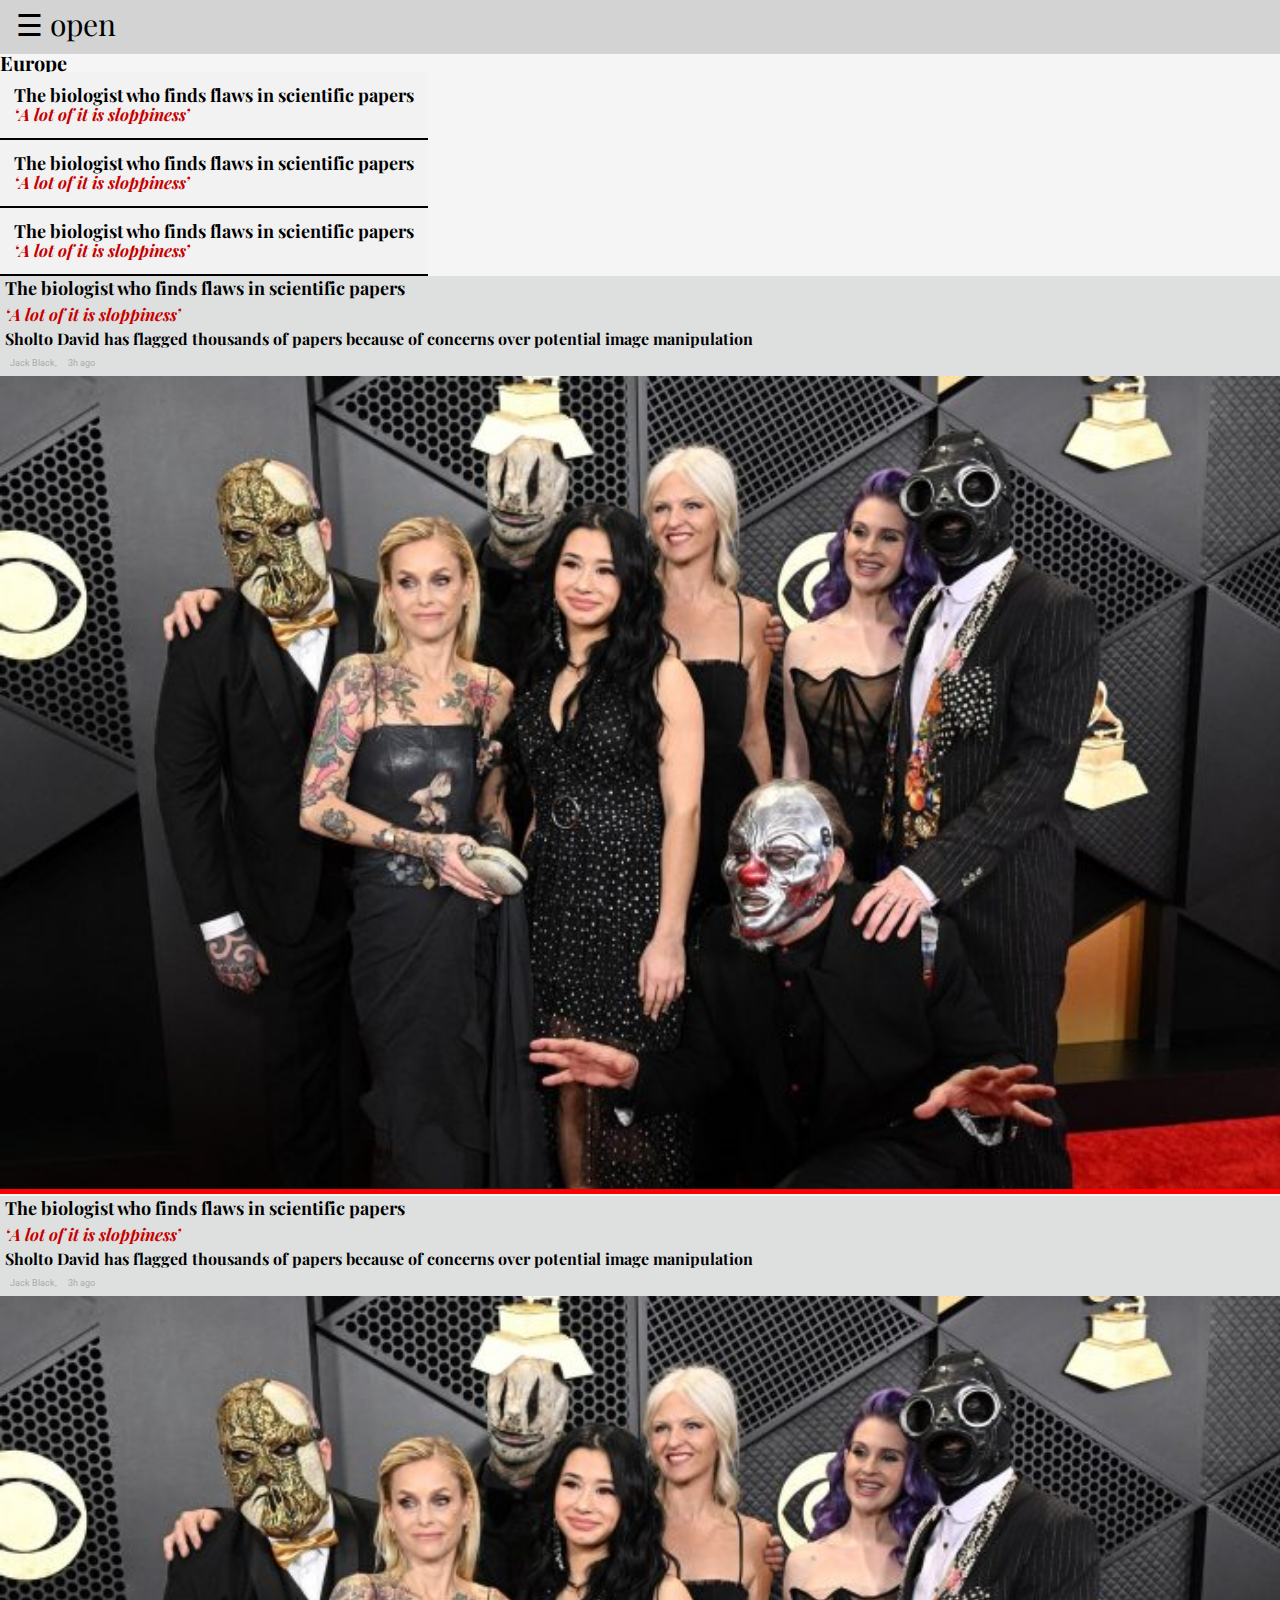
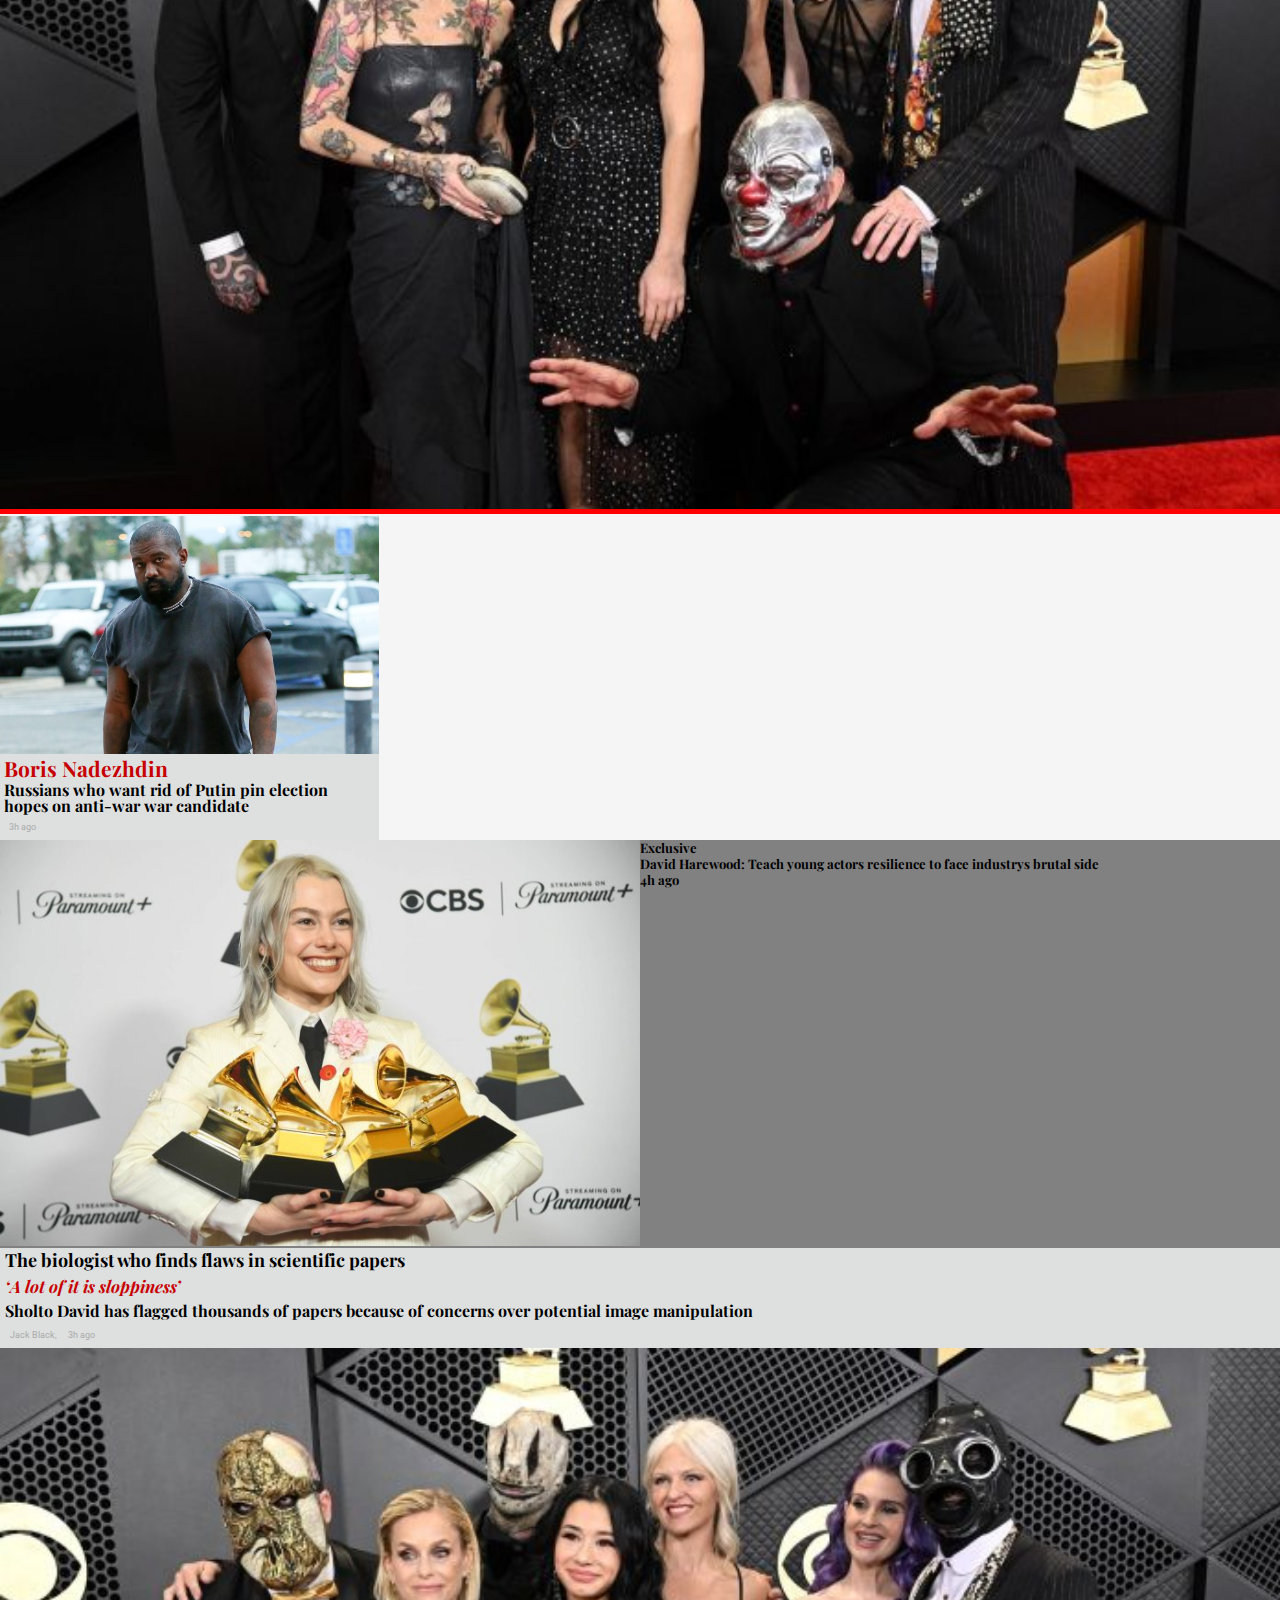
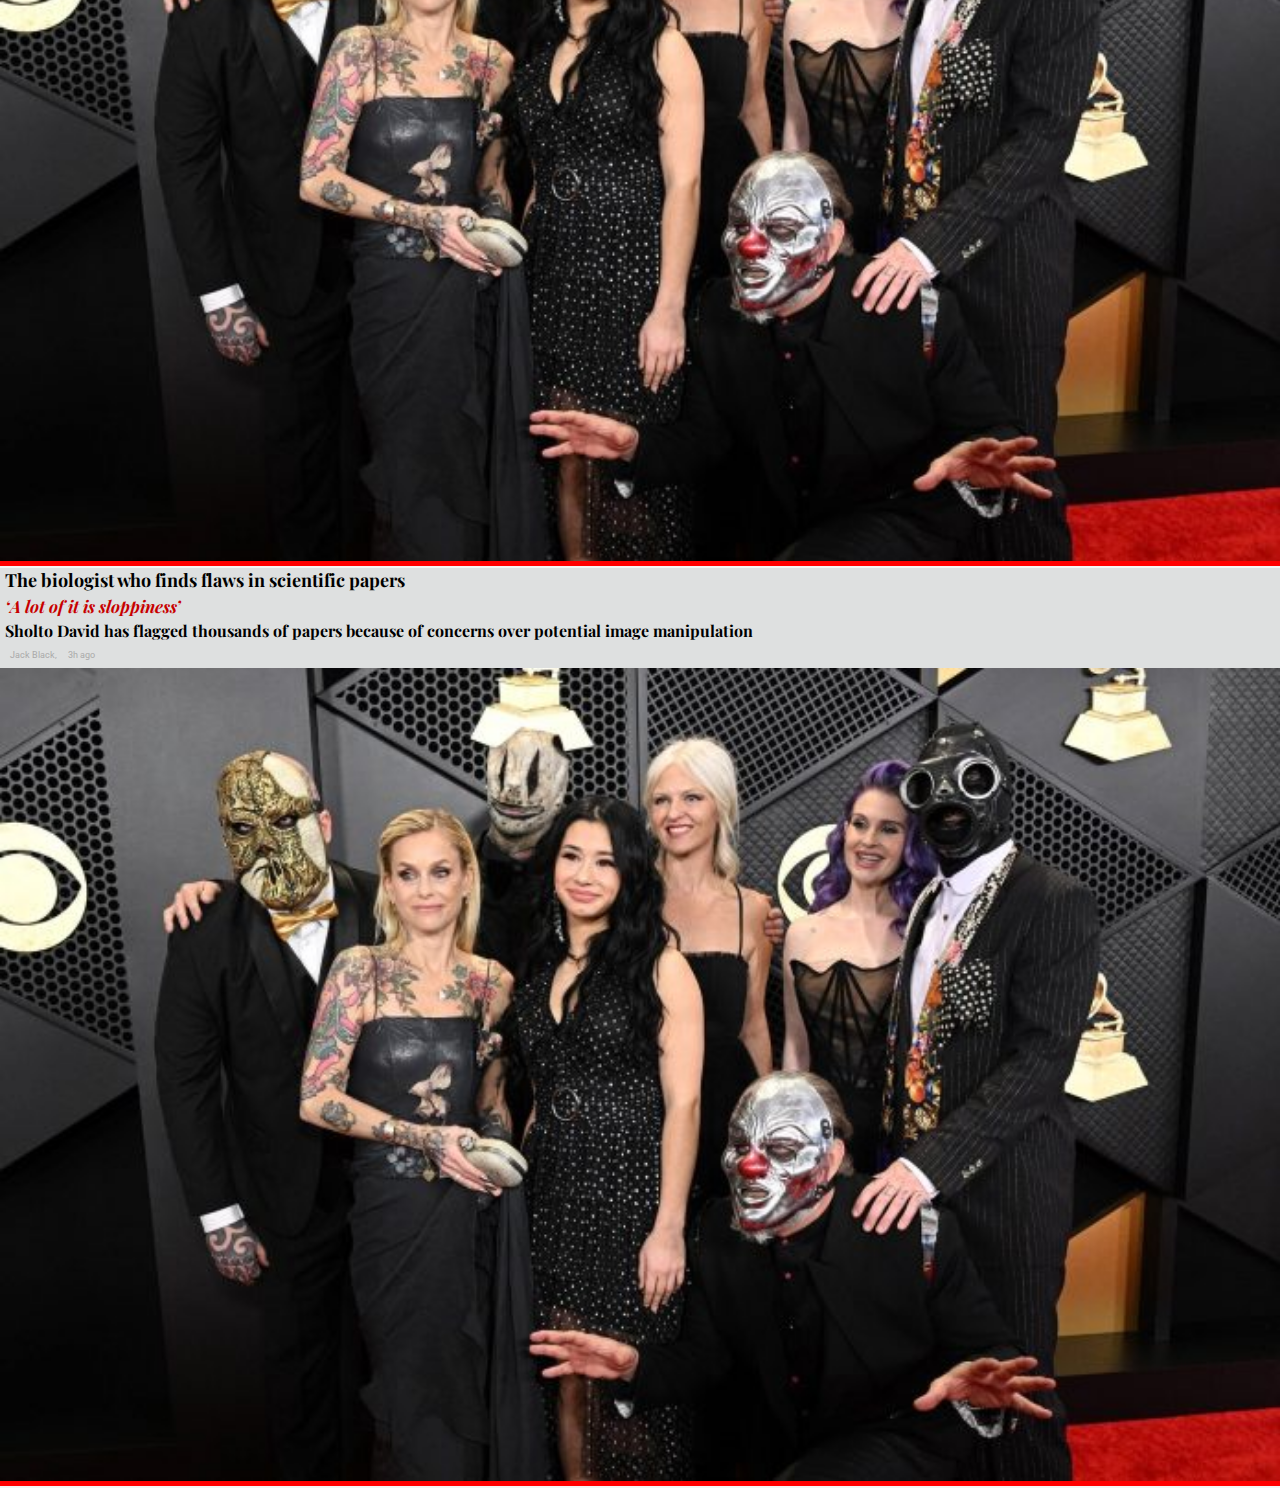
==== integrated project/news_site.html @ 8feac6ba "Add files via upload" ====
<!DOCTYPE html>
<html>

<head>
  <meta name="viewport" content="width=device-width, initial-scale=1">
  <link rel="preconnect" href="https://fonts.googleapis.com">
  <link rel="preconnect" href="https://fonts.gstatic.com" crossorigin>
  <link
    href="https://fonts.googleapis.com/css2?family=Playfair+Display:ital,wght@0,400..900;1,400..900&family=Roboto:ital,wght@0,100;0,300;0,400;0,500;0,700;0,900;1,100;1,300;1,400;1,500;1,700;1,900&display=swap"
    rel="stylesheet">
  <link rel="stylesheet" href="grid.css">
  <link rel="stylesheet" href="reset.css">
  <link rel="stylesheet" href="style.css">

</head>

<body>

  <div id="mySidenav" class="sidenav">
    <a href="javascript:void(0)" class="closebtn" onclick="closeNav()">&times;</a>
    <a href="#">About</a>
    <a href="#">Services</a>
    <a href="#">Clients</a>
    <a href="#">Contact</a>
  </div>

  <div id="main">
    <span style="font-size:30px;cursor:pointer" onclick="openNav()">&#9776; open</span>
  </div>

  <script>
    function openNav() {
      document.getElementById("mySidenav").style.width = "250px";
      document.getElementById("main").style.marginLeft = "250px";
      document.body.style.backgroundColor = "rgba(0,0,0,0.4)";
    }

    function closeNav() {
      document.getElementById("mySidenav").style.width = "0";
      document.getElementById("main").style.marginLeft = "0";
      document.body.style.backgroundColor = "white";
    }
  </script>


  <section class="europe">
    <div class="container-15 ">
      <div class="width-15">
        <h2>Europe</h2>
      </div>
      <!-- mini story -->
      <div class="width-3 mini_txt_box ">
        <div class="mini_headers byline_divider">
          <p class="header_txt">The biologist who finds flaws in scientific papers </p>
          <p class="byline">‘A lot of it is sloppiness’</p>
        </div>
        <div class="mini_headers byline_divider">
          <p class="header_txt">The biologist who finds flaws in scientific papers </p>
          <p class="byline">‘A lot of it is sloppiness’</p>
        </div>
        <div class="mini_headers byline_divider">
          <p class="header_txt">The biologist who finds flaws in scientific papers </p>
          <p class="byline">‘A lot of it is sloppiness’</p>

        </div>
      </div>

      <!-- vertical story -->
      <div class="width-3 ">
        <div class="story_bg">
          <div class="vs_headers txt_box">

            <p class="header_txt">The biologist who finds flaws in scientific papers </p>
            <p class="byline">‘A lot of it is sloppiness’</p>
            <strong>Sholto David has flagged thousands of papers because of concerns over potential image manipulation
            </strong>
          </div>
          <div class="author_timestamp">
            <p class="editor_tag">Jack Black,</p>
            <p class="editor_tag">3h ago</p>
          </div>
        </div>
        <img class="img_vs" src="./photos/Music/Music.Slipknot_grammys.jpg" alt="Slipknot_grammys">
      </div>

      <!-- vertical story -->
      <div class="width-3 ">
        <div class="story_bg">
          <div class="vs_headers txt_box">

            <p class="header_txt">The biologist who finds flaws in scientific papers </p>
            <p class="byline">‘A lot of it is sloppiness’</p>
            <strong>Sholto David has flagged thousands of papers because of concerns over potential image manipulation
            </strong>
          </div>
          <div class="author_timestamp">
            <p class="editor_tag">Jack Black,</p>

            <p class="editor_tag">3h ago</p>
          </div>
        </div>
        <img class="img_vs" src="./photos/Music/Music.Slipknot_grammys.jpg" alt="Slipknot_grammys">
      </div>

      <!-- wide story -->
      <div class="width-5 wide_story">
        <img class=" img_ws" src="./photos/Music/Music.Kanye_west_album.jpg" alt="">
        <div class="txt_box_ws">
          <p class="header_txtred">Boris Nadezhdin</p>
          <strong>Russians who want rid of Putin pin election hopes on anti-war war candidate</strong>
          <p class="editor_tag">3h ago</p>
        </div>
      </div>


      <!-- long story -->
      <!-- <div class="width-6 longstory">
       <div class="ls_bg  ">
               <img class="ls_img" src="./photos/Music/Music.Phoebe_Bridgers.jpg" alt="">

        <div class="ls_txt">
       <p class="header">Exclusive</p>
       <p class="ls_byline">David Harewood: Teach young actors resilience to face industrys brutal side</p>
      <p class="timestamp">4h ago</p>
    </div>
      </div>
      </div>
        -->

      <div class="width-6">
        <div class="card">
          <div class="leftSection"> 
            <img class="ls_img" src="./photos/Music/Music.Phoebe_Bridgers.jpg" alt="">
       
          </div>
          <div class="rightSection">
            <p class="header">Exclusive</p>
            <p class="ls_byline">David Harewood: Teach young actors resilience to face industrys brutal side</p>
            <p class="timestamp">4h ago</p>
          </div>
        </div>
      </div>




      <!-- vertical story -->
      <div class="width-3 ">
        <div class="story_bg">
          <div class="vs_headers txt_box">

            <p class="header_txt">The biologist who finds flaws in scientific papers </p>
            <p class="byline">‘A lot of it is sloppiness’</p>
            <strong>Sholto David has flagged thousands of papers because of concerns over potential image manipulation
            </strong>
          </div>
          <div class="author_timestamp">
            <p class="editor_tag">Jack Black,</p>

            <p class="editor_tag">3h ago</p>
          </div>
        </div>
        <img class="img_vs" src="./photos/Music/Music.Slipknot_grammys.jpg" alt="Slipknot_grammys">
      </div>

      <!-- vertical story -->
      <div class="width-3 ">
        <div class="story_bg">
          <div class="vs_headers txt_box">

            <p class="header_txt">The biologist who finds flaws in scientific papers </p>
            <p class="byline">‘A lot of it is sloppiness’</p>
            <strong>Sholto David has flagged thousands of papers because of concerns over potential image manipulation
            </strong>
          </div>
          <div class="author_timestamp">
            <p class="editor_tag">Jack Black,</p>

            <p class="editor_tag">3h ago</p>
          </div>
        </div>
        <img class="img_vs" src="./photos/Music/Music.Slipknot_grammys.jpg" alt="Slipknot_grammys">
      </div>


    </div> <!-- container div -->
  </section>


</body>

</html>
---- integrated project/grid.css ----
.container {
    padding-top: 40px;
    padding-bottom: 40px;
    width: 1280px;
    margin: auto;
    display: grid;
    grid-template-columns: repeat(12, 1fr);
    grid-column-gap: 2em;
    grid-row-gap: 1em;
    grid-row: auto;
}


.container-no-padding{
    
    width: 1280px;
    margin: auto;
    display: grid;
    grid-template-columns: repeat(12, 1fr);
    grid-column-gap: 2em;
    grid-row-gap: 1em;
    grid-row: auto;
}


.container-no-padding {
    width: 1200px;
    margin: auto;
    display: grid;
    grid-template-columns: repeat(12, 1fr);
    grid-column-gap: 2em;
    grid-row-gap: 1em;
    grid-row: auto;
}

.nestedHalf {
    display: grid;
    grid-template-columns: repeat(2, 1fr);
    grid-column-gap: 1.5em;
    grid-row-gap: 1em;
}

.nestedQuarter {
    display: grid;
    grid-template-columns: repeat(4, 1fr);
    grid-column-gap: 1.5em;
    grid-row-gap: 1em;
}

.width-1 {
    grid-column: span 1;
}

.width-2 {
    grid-column: span 2;
}

.width-3 {
    grid-column: span 3;
}

.width-4 {
    grid-column: span 4;
}

.width-5 {
    grid-column: span 5;
}

.width-6 {
    grid-column: span 6;
}

.width-7 {
    grid-column: span 7;
}

.width-8 {
    grid-column: span 8;
}

.width-9 {
    grid-column: span 9;
}

.width-10 {
    grid-column: span 10;
}

.width-11 {
    grid-column: span 11;
}

.width-12 {
    grid-column: span 12;
}
---- integrated project/style.css ----
body {
font-family: "PLayfair Display", "Roboto";
transition: background-color .5s;
color: #000000;
font-style: normal;
font-weight: 400;
line-height: 16px;
  }
  h1 ,h2 , h4 ,h5 ,h6{
color:#000000;
}
h1{

font-size: 36px;
font-style: normal;
font-weight: 600;
line-height: 43px; 
}

h2{
  color: #000;

  font-family: "Playfair Display";
  font-size: 20px;
  font-style: normal;
  font-weight: 700;
  line-height: 18px;

}

h3{
  color: #C70000;
  font-size: 17px;
  font-style: italic;
  font-weight: 700;
  line-height: 20px;
}

h4{
  color: #C70000;
  font-size: 21px;
  font-style: normal;
  font-weight: 700;
  line-height: normal;
}

h5{
font-size: 16px;
font-style: normal;
font-weight: 400;
line-height: normal;
}


p{
  color: #010101;
  font-family: "Playfair Display";
  font-size: 13px;
  font-style: normal;
  font-weight: 700;
  line-height: 16px;
}

/* test section europe */
.europe{
  background-color: #F5F5F5;
}
.europe .header_txt{
  
  font-family: "Playfair Display";
  font-size: 18px;
  font-style: normal;
  font-weight: 700;
  line-height: 18px;
}

.europe .byline{
  color: #C70000;
  font-size: 17px;
  font-style: italic;
  font-weight: 700;
  line-height: 20px;
}

.europe .editor_tag{
  color: #A9A9A9;
  font-family: Roboto;
  font-size: 9px;
  line-height: 16px;
  font-weight: 400;
padding: 5px; 
}

.europe .header_txtred{
  color: #C70000;
  font-size: 21px;
  font-style: normal;
  font-weight: 700;
  line-height: normal;
}

.story_bg{
  background: #dee0e0;
  width: auto;
  height: auto;
}
/* vertical story style */
.txt_box{
display: flex;
flex-direction: column;
align-items: flex-start;
}


.vs_headers{
gap: 7px;
padding: 3px 5px;
}

.author_timestamp{
display: flex;
width: 105px;
padding: 0px 5px;
justify-content: space-between;
align-items: center;
}

.img_vs{
    width: 100%;  
  object-fit: contain;
    border-bottom: 5px solid red;
}

/* wide story */
.wide_story{
display: flex;
width: 379px;
flex-direction: column;
align-items: flex-start;
}

.txt_box_ws{
display: flex;
padding: 0px 4px;
flex-direction: column;
align-items: flex-start;
align-self: stretch;
background: #dee0e0;
}

.img_ws{
height: 238px;
align-self: stretch;;
}

/* mini story */
.mini_txt_box{
  display: inline-flex;
flex-direction: column;
justify-content: center;
align-items: center;
background: #F2F2F2;
}

.mini_txt{
display: flex;
width: auto;
height: auto;
flex-direction: column;
align-items: flex-start;

}

.mini_headers{
  padding: 14px;
  gap: 10px;
  }

.byline_divider{
  border-bottom: 2px solid #000000;
}

.card{
  display:flex;

}

.leftSection{
  width: 50%;
    background-color: #818181;
   
  }
  

.rightSection{
width: 50%;
  background-color: #818181;
 
}


/* long story */
.long_story{
  display: flex;

  /* justify-content: space-between; */
  block-size: fit-content;
}

.ls_txt{
  display: flex;
width: 322px;
padding: 0px 4px;
flex-direction: column;
align-items: flex-start;
gap: 3px;
flex-shrink: 0;  

}

.ls_txt .header{
color: #866D50;
font-size: 18px;
font-style: normal;
font-weight: 700;
line-height: 18px;
}

.ls_txt .ls_byline{
  font-size: 18px;
font-style: normal;
font-weight: 700;
line-height: 18px;
}

.ls_txt .timestamp{
  color: #A9A9A9;
font-family: 'Roboto';
font-size: 13px;
font-style: normal;
font-weight: 400;
line-height: 23px;
}

.ls_img{
  width: 100%;  
  object-fit: contain;
}

.ls_bg{
border-top: 2px solid #866D50;
background: #dee0e0;
}


/* side nav */
.sidenav {
height: 100%;
width: 0;
position: fixed;
z-index: 1;
top: 0;
left: 0;
background-color: #111;
overflow-x: hidden;
transition: 0.5s;
padding-top: 60px;
}
  
.sidenav a {
padding: 8px 8px 8px 32px;
text-decoration: none;
font-size: 25px;
color: #818181;
display: block;
transition: 0.3s;
}
  
.sidenav a:hover {
color: #f1f1f1;
}
  
.sidenav .closebtn {
position: absolute;
top: 0;
right: 25px;
font-size: 36px;
margin-left: 50px;
}
  
#main {
transition: margin-left .5s;
padding: 16px;
}
  
@media screen and (max-height: 450px) {
.sidenav {padding-top: 15px;}
.sidenav a {font-size: 18px;}
}

.border {
  border-style: solid;
  border-color: red;
  border-width: 1px;
}
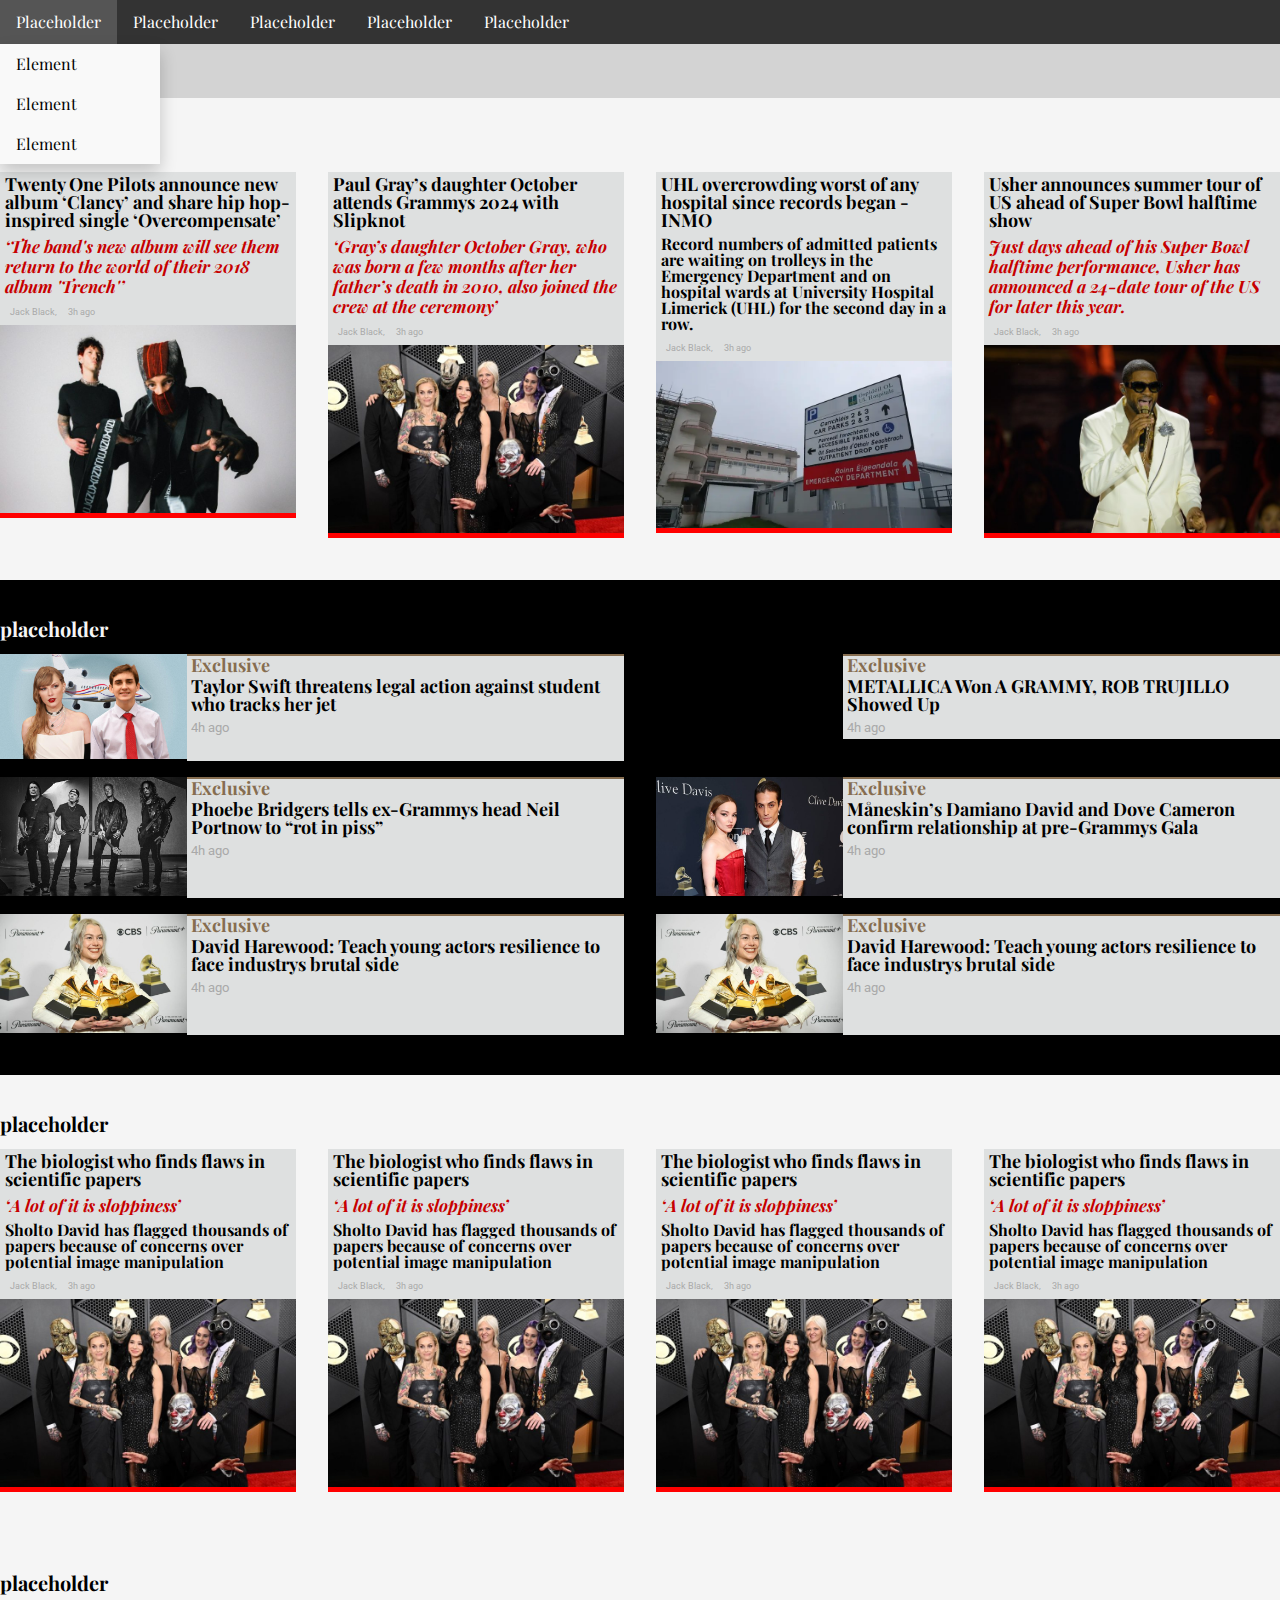
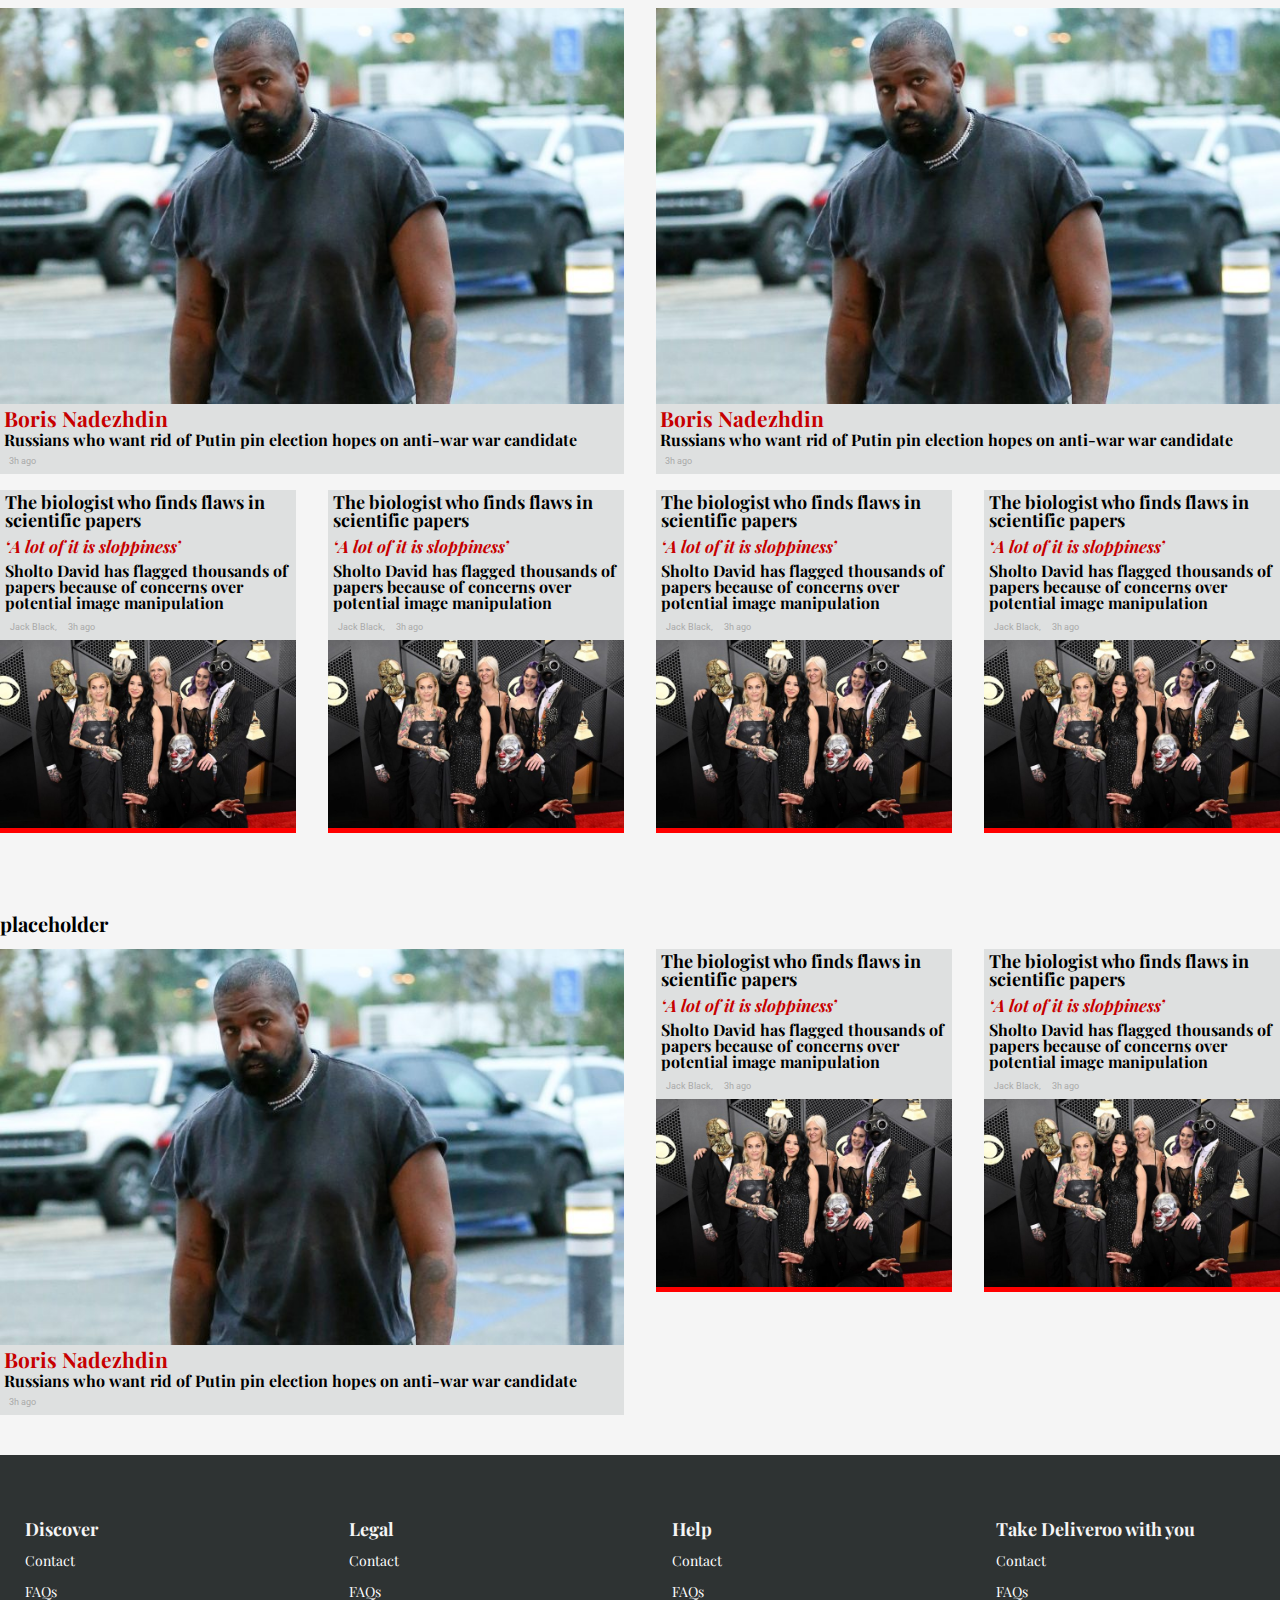
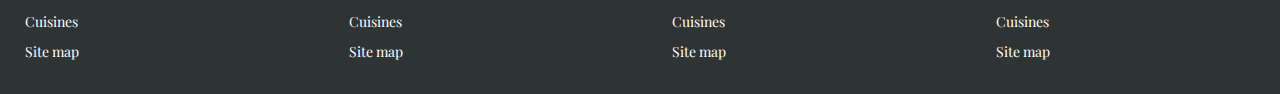
==== commit 5b94bf4e: "Add files via upload" ====
--- a/integrated project/news_site.html
+++ b/integrated project/news_site.html
@@ -6,104 +6,441 @@
   <link rel="preconnect" href="https://fonts.googleapis.com">
   <link rel="preconnect" href="https://fonts.gstatic.com" crossorigin>
   <link
-    href="https://fonts.googleapis.com/css2?family=Playfair+Display:ital,wght@0,400..900;1,400..900&family=Roboto:ital,wght@0,100;0,300;0,400;0,500;0,700;0,900;1,100;1,300;1,400;1,500;1,700;1,900&display=swap"
-    rel="stylesheet">
-  <link rel="stylesheet" href="grid.css">
-  <link rel="stylesheet" href="reset.css">
-  <link rel="stylesheet" href="style.css">
+href="https://fonts.googleapis.com/css2?family=Playfair+Display:ital,wght@0,400..900;1,400..900&family=Roboto:ital,wght@0,100;0,300;0,400;0,500;0,700;0,900;1,100;1,300;1,400;1,500;1,700;1,900&display=swap"
+rel="stylesheet">
+  <link rel="stylesheet" href="./css/grid.css">
+  <link rel="stylesheet" href="./css/reset.css">
+  <link rel="stylesheet" href="./css/style.css">
 
 </head>
 
 <body>
-
+  <header>
+    <nav class="navbar">
+        <ul class="nav-list">
+            <!-- Dropdown Menu 1 -->
+            <li class="nav-item">
+ <a href="#" class="nav-link">Placeholder</a>
+ <div class="dropdown">
+<a href="#">Element</a>
+<a href="#">Element</a>
+<a href="#">Element</a>
+ </div>
+            </li>
+            <!-- Dropdown Menu 2 -->
+            <li class="nav-item">
+ <a href="#" class="nav-link">Placeholder</a>
+ <div class="dropdown">
+<a href="#">Element</a>
+<a href="#">Element</a>
+<a href="#">Element</a>
+ </div>
+            </li>
+            <!-- Dropdown Menu 3 -->
+            <li class="nav-item">
+ <a href="#" class="nav-link">Placeholder</a>
+ <div class="dropdown">
+<a href="#">Element</a>
+<a href="#">Element</a>
+<a href="#">Element</a>
+ </div>
+            </li>
+            <!-- Dropdown Menu 4 -->
+            <li class="nav-item">
+ <a href="#" class="nav-link">Placeholder</a>
+ <div class="dropdown">
+<a href="#">Element</a>
+<a href="#">Element</a>
+<a href="#">Element</a>
+ </div>
+            </li>
+            <!-- Dropdown Menu 5 -->
+            <li class="nav-item">
+ <a href="#" class="nav-link">Placeholder</a>
+ <div class="dropdown">
+<a href="#">Element</a>
+<a href="#">Element</a>
+<a href="#">Element</a>
+ </div>
+            </li>
+        </ul>
+    </nav>
+</header>
   <div id="mySidenav" class="sidenav">
-    <a href="javascript:void(0)" class="closebtn" onclick="closeNav()">&times;</a>
-    <a href="#">About</a>
-    <a href="#">Services</a>
-    <a href="#">Clients</a>
-    <a href="#">Contact</a>
+<a href="javascript:void(0)" class="closebtn" onclick="closeNav()">&times;</a>
+  <!-- vertical story -->
+  <div class="width-3 ">
+    <div class="story_bg">
+      <div class="vs_headers txt_box">
+    
+    <p class="header_txt">The biologist who finds flaws in scientific papers </p>
+    <p class="byline">‘A lot of it is sloppiness’</p>
+    <strong>Sholto David has flagged thousands of papers because of concerns over potential image manipulation
+    </strong>
+      </div>
+      <div class="author_timestamp">
+    <p class="editor_tag">Jack Black,</p>
+    <p class="editor_tag">3h ago</p>
+      </div>
+    </div>
+    <img class="img_vs" src="./photos/Music/Music.Slipknot_grammys.jpg" alt="Slipknot_grammys">
+      </div>
+  <!-- vertical story -->
+  <div class="width-3 ">
+    <div class="story_bg">
+      <div class="vs_headers txt_box">
+    
+    <p class="header_txt"> biologist who finds flaws in scientific papers </p>
+    <p class="byline">‘A lot of it is sloppiness’</p>
+    <strong>Sholto David has flagged thousands of papers because of concerns over potential image manipulation
+    </strong>
+      </div>
+      <div class="author_timestamp">
+    <p class="editor_tag">Jack Black,</p>
+    <p class="editor_tag">3h ago</p>
+      </div>
+    </div>
+    <img class="img_vs" src="./photos/Music/Music.Slipknot_grammys.jpg" alt="Slipknot_grammys">
+      </div>
+  <!-- vertical story -->
+  <div class="width-3 ">
+    <div class="story_bg">
+      <div class="vs_headers txt_box">
+    
+    <p class="header_txt">The biologist who finds flaws in scientific papers </p>
+    <p class="byline">‘A lot of it is sloppiness’</p>
+    <strong>Sholto David has flagged thousands of papers because of concerns over potential image manipulation
+    </strong>
+      </div>
+      <div class="author_timestamp">
+    <p class="editor_tag">Jack Black,</p>
+    <p class="editor_tag">3h ago</p>
+      </div>
+    </div>
+    <img class="img_vs" src="./photos/Music/Music.Slipknot_grammys.jpg" alt="Slipknot_grammys">
+      </div>
+  <!-- vertical story -->
+  <div class="width-3 ">
+    <div class="story_bg">
+      <div class="vs_headers txt_box">
+    
+    <p class="header_txt">The biologist who finds flaws in scientific papers </p>
+    <p class="byline">‘A lot of it is sloppiness’</p>
+    <strong>Sholto David has flagged thousands of papers because of concerns over potential image manipulation
+    </strong>
+      </div>
+      <div class="author_timestamp">
+    <p class="editor_tag">Jack Black,</p>
+    <p class="editor_tag">3h ago</p>
+      </div>
+    </div>
+    <img class="img_vs" src="./photos/Music/Music.Slipknot_grammys.jpg" alt="Slipknot_grammys">
+      </div>
   </div>
 
   <div id="main">
-    <span style="font-size:30px;cursor:pointer" onclick="openNav()">&#9776; open</span>
+<span style="font-size:30px;cursor:pointer" onclick="openNav()">&#9776; open</span>
   </div>
 
   <script>
-    function openNav() {
-      document.getElementById("mySidenav").style.width = "250px";
-      document.getElementById("main").style.marginLeft = "250px";
-      document.body.style.backgroundColor = "rgba(0,0,0,0.4)";
-    }
-
-    function closeNav() {
-      document.getElementById("mySidenav").style.width = "0";
-      document.getElementById("main").style.marginLeft = "0";
-      document.body.style.backgroundColor = "white";
-    }
+function openNav() {
+  document.getElementById("mySidenav").style.width = "250px";
+  document.getElementById("main").style.marginLeft = "250px";
+  document.body.style.backgroundColor = "rgba(0,0,0,0.4)";
+}
+
+function closeNav() {
+  document.getElementById("mySidenav").style.width = "0";
+  document.getElementById("main").style.marginLeft = "0";
+  document.body.style.backgroundColor = "white";
+}
   </script>
 
 
   <section class="europe">
-    <div class="container-15 ">
-      <div class="width-15">
-        <h2>Europe</h2>
-      </div>
-      <!-- mini story -->
-      <div class="width-3 mini_txt_box ">
-        <div class="mini_headers byline_divider">
-          <p class="header_txt">The biologist who finds flaws in scientific papers </p>
-          <p class="byline">‘A lot of it is sloppiness’</p>
+<div class="container ">
+  <div class="width-12">
+<h2>placeholder</h2>
+  </div>
+  <!-- vertical story -->
+  <div class="width-3 ">
+    <div class="story_bg">
+      <div class="vs_headers txt_box">
+    
+    <p class="header_txt">Twenty One Pilots announce new album ‘Clancy’ and share hip hop-inspired single ‘Overcompensate’
+    </p>
+    <p class="byline">‘The band's new album will see them return to the world of their 2018 album 'Trench'’</p>
+    
+      </div>
+      <div class="author_timestamp">
+    <p class="editor_tag">Jack Black,</p>
+    <p class="editor_tag">3h ago</p>
+      </div>
+    </div>
+    <img class="img_vs" src="./photos/Music/Music.twenty-one-pilots-Clancy.jpg" alt="Slipknot_grammys">
+      </div>
+
+  <!-- vertical story -->
+  <div class="width-3 ">
+<div class="story_bg">
+  <div class="vs_headers txt_box">
+
+<p class="header_txt">Paul Gray’s daughter October attends Grammys 2024 with Slipknot
+</p>
+<p class="byline">‘Gray’s daughter October Gray, who was born a few months after her father’s death in 2010, also joined the crew at the ceremony’</p>
+
+  </div>
+  <div class="author_timestamp">
+<p class="editor_tag">Jack Black,</p>
+<p class="editor_tag">3h ago</p>
+  </div>
+</div>
+<img class="img_vs" src="./photos/Music/Music.Slipknot_grammys.jpg" alt="Slipknot_grammys">
+  </div>
+
+  <!-- vertical story -->
+  <div class="width-3 ">
+<div class="story_bg">
+  <div class="vs_headers txt_box">
+
+<p class="header_txt">UHL overcrowding worst of any hospital since records began - INMO
+</p>
+<strong>Record numbers of admitted patients are waiting on trolleys in the Emergency Department and on hospital wards at University Hospital Limerick (UHL) for the second day in a row.
+</strong>
+  </div>
+  <div class="author_timestamp">
+<p class="editor_tag">Jack Black,</p>
+
+<p class="editor_tag">3h ago</p>
+  </div>
+</div>
+<img class="img_vs" src="./photos/Health/Health.Overcrowding.PNG" alt="Slipknot_grammys">
+  </div>
+
+  <!-- vertical story -->
+  <div class="width-3 ">
+    <div class="story_bg">
+      <div class="vs_headers txt_box">
+    
+    <p class="header_txt">Usher announces summer tour of US ahead of Super Bowl halftime show
+    </p>
+    <p class="byline">Just days ahead of his Super Bowl halftime performance, Usher has announced a 24-date tour of the US for later this year.</p>
+    
+      </div>
+      <div class="author_timestamp">
+    <p class="editor_tag">Jack Black,</p>
+    <p class="editor_tag">3h ago</p>
+      </div>
+    </div>
+    <img class="img_vs" src="./photos/Music/Music.Usher.jpg" alt="Slipknot_grammys">
+      </div>
+ </section>
+
+
+<section class="europe-alt">
+    <div class="container">
+      <div class="width-12">
+        <h3>placeholder</h3>
+          </div>
+<!-- long story -->
+  <div class="width-6 divider">
+<div class="card">
+  <div class="leftSection"> 
+<img class="ls_img" src="./photos/Music/Music.taylor_tracking.jpg" alt="">
+   
+  </div>
+  <div class="rightSection ls_txt">
+<p class="header">Exclusive</p>
+<p class="ls_byline">Taylor Swift threatens legal action against student who tracks her jet
+</p>
+<p class="timestamp">4h ago</p>
+  </div>
+</div>
+  </div>
+
+  <!-- long story -->
+  <div class="width-6 divider">
+    <div class="card">
+ <div class="leftSection"> 
+    <img class="ls_img" src="./photos/Music/Music.meta" alt="">
+  
+ </div>
+ <div class="rightSection ls_txt">
+    <p class="header">Exclusive</p>
+    <p class="ls_byline">METALLICA Won A GRAMMY, ROB TRUJILLO Showed Up
+    </p>
+    <p class="timestamp">4h ago</p>
+ </div>
+    </div>
+ </div>
+    
+    <!-- long story -->
+  <div class="width-6 divider">
+    <div class="card">
+ <div class="leftSection"> 
+    <img class="ls_img" src="./photos/Music/Music.Metallica.jpg" alt="">
+  
+ </div>
+ <div class="rightSection ls_txt">
+    <p class="header">Exclusive</p>
+    <p class="ls_byline">Phoebe Bridgers tells ex-Grammys head Neil Portnow to “rot in piss”</p>
+    <p class="timestamp">4h ago</p>
+ </div>
+    </div>
+ </div>
+    
+ <!-- long story -->
+ <div class="width-6 divider">
+   <div class="card">
+<div class="leftSection"> 
+   <img class="ls_img" src="./photos/Music/Music.Maneskin.jpg" alt="">
+ 
+</div>
+<div class="rightSection ls_txt">
+   <p class="header">Exclusive</p>
+   <p class="ls_byline">Måneskin’s Damiano David and Dove Cameron confirm relationship at pre-Grammys Gala</p>
+   <p class="timestamp">4h ago</p>
+</div>
+   </div>
+</div>
+   
+   <!-- long story -->
+  <div class="width-6 divider">
+    <div class="card">
+ <div class="leftSection"> 
+    <img class="ls_img" src="./photos/Music/Music.Phoebe_Bridgers.jpg" alt="">
+  
+ </div>
+ <div class="rightSection ls_txt">
+    <p class="header">Exclusive</p>
+    <p class="ls_byline">David Harewood: Teach young actors resilience to face industrys brutal side</p>
+    <p class="timestamp">4h ago</p>
+ </div>
+    </div>
+ </div>
+    
+ <!-- long story -->
+ <div class="width-6 divider">
+   <div class="card">
+<div class="leftSection"> 
+   <img class="ls_img" src="./photos/Music/Music.Phoebe_Bridgers.jpg" alt="">
+ 
+</div>
+<div class="rightSection ls_txt">
+   <p class="header">Exclusive</p>
+   <p class="ls_byline">David Harewood: Teach young actors resilience to face industrys brutal side</p>
+   <p class="timestamp">4h ago</p>
+</div>
+   </div>
+</div>
+   
+</div>
+</section>
+
+<section class="europe">
+<div class="container">
+  <div class="width-12">
+    <h2>placeholder</h2>
+      </div>
+  <!-- vertical story -->
+  <div class="width-3 ">
+<div class="story_bg">
+  <div class="vs_headers txt_box">
+
+<p class="header_txt">The biologist who finds flaws in scientific papers </p>
+<p class="byline">‘A lot of it is sloppiness’</p>
+<strong>Sholto David has flagged thousands of papers because of concerns over potential image manipulation
+</strong>
+  </div>
+  <div class="author_timestamp">
+<p class="editor_tag">Jack Black,</p>
+
+<p class="editor_tag">3h ago</p>
+  </div>
+</div>
+<img class="img_vs" src="./photos/Music/Music.Slipknot_grammys.jpg" alt="Slipknot_grammys">
+  </div>
+
+  <!-- vertical story -->
+  <div class="width-3 ">
+<div class="story_bg">
+  <div class="vs_headers txt_box">
+
+<p class="header_txt">The biologist who finds flaws in scientific papers </p>
+<p class="byline">‘A lot of it is sloppiness’</p>
+<strong>Sholto David has flagged thousands of papers because of concerns over potential image manipulation
+</strong>
+  </div>
+  <div class="author_timestamp">
+<p class="editor_tag">Jack Black,</p>
+
+<p class="editor_tag">3h ago</p>
+  </div>
+</div>
+<img class="img_vs" src="./photos/Music/Music.Slipknot_grammys.jpg" alt="Slipknot_grammys">
+  </div>
+
+  
+  <!-- vertical story -->
+  <div class="width-3 ">
+    <div class="story_bg">
+      <div class="vs_headers txt_box">
+    
+    <p class="header_txt">The biologist who finds flaws in scientific papers </p>
+    <p class="byline">‘A lot of it is sloppiness’</p>
+    <strong>Sholto David has flagged thousands of papers because of concerns over potential image manipulation
+    </strong>
+      </div>
+      <div class="author_timestamp">
+    <p class="editor_tag">Jack Black,</p>
+    
+    <p class="editor_tag">3h ago</p>
+      </div>
+    </div>
+    <img class="img_vs" src="./photos/Music/Music.Slipknot_grammys.jpg" alt="Slipknot_grammys">
+      </div>
+
+
+  <!-- vertical story -->
+  <div class="width-3 ">
+    <div class="story_bg">
+      <div class="vs_headers txt_box">
+    
+    <p class="header_txt">The biologist who finds flaws in scientific papers </p>
+    <p class="byline">‘A lot of it is sloppiness’</p>
+    <strong>Sholto David has flagged thousands of papers because of concerns over potential image manipulation
+    </strong>
+      </div>
+      <div class="author_timestamp">
+    <p class="editor_tag">Jack Black,</p>
+    
+    <p class="editor_tag">3h ago</p>
+      </div>
+    </div>
+    <img class="img_vs" src="./photos/Music/Music.Slipknot_grammys.jpg" alt="Slipknot_grammys">
+      </div>
+
+</div>
+</section>
+
+
+ <section class="europe">
+  <div class="container">
+    <div class="width-12">
+      <h2>placeholder</h2>
         </div>
-        <div class="mini_headers byline_divider">
-          <p class="header_txt">The biologist who finds flaws in scientific papers </p>
-          <p class="byline">‘A lot of it is sloppiness’</p>
-        </div>
-        <div class="mini_headers byline_divider">
-          <p class="header_txt">The biologist who finds flaws in scientific papers </p>
-          <p class="byline">‘A lot of it is sloppiness’</p>
-
-        </div>
-      </div>
-
-      <!-- vertical story -->
-      <div class="width-3 ">
-        <div class="story_bg">
-          <div class="vs_headers txt_box">
-
-            <p class="header_txt">The biologist who finds flaws in scientific papers </p>
-            <p class="byline">‘A lot of it is sloppiness’</p>
-            <strong>Sholto David has flagged thousands of papers because of concerns over potential image manipulation
-            </strong>
-          </div>
-          <div class="author_timestamp">
-            <p class="editor_tag">Jack Black,</p>
+        <!-- wide story -->
+        <div class="width-6 wide_story">
+          <img class=" img_ws" src="./photos/Music/Music.Kanye_west_album.jpg" alt="">
+          <div class="txt_box_ws">
+            <p class="header_txtred">Boris Nadezhdin</p>
+            <strong>Russians who want rid of Putin pin election hopes on anti-war war candidate</strong>
             <p class="editor_tag">3h ago</p>
           </div>
         </div>
-        <img class="img_vs" src="./photos/Music/Music.Slipknot_grammys.jpg" alt="Slipknot_grammys">
-      </div>
-
-      <!-- vertical story -->
-      <div class="width-3 ">
-        <div class="story_bg">
-          <div class="vs_headers txt_box">
-
-            <p class="header_txt">The biologist who finds flaws in scientific papers </p>
-            <p class="byline">‘A lot of it is sloppiness’</p>
-            <strong>Sholto David has flagged thousands of papers because of concerns over potential image manipulation
-            </strong>
-          </div>
-          <div class="author_timestamp">
-            <p class="editor_tag">Jack Black,</p>
-
-            <p class="editor_tag">3h ago</p>
-          </div>
-        </div>
-        <img class="img_vs" src="./photos/Music/Music.Slipknot_grammys.jpg" alt="Slipknot_grammys">
-      </div>
-
-      <!-- wide story -->
-      <div class="width-5 wide_story">
+
+              <!-- wide story -->
+      <div class="width-6 wide_story">
         <img class=" img_ws" src="./photos/Music/Music.Kanye_west_album.jpg" alt="">
         <div class="txt_box_ws">
           <p class="header_txtred">Boris Nadezhdin</p>
@@ -112,81 +449,193 @@
         </div>
       </div>
 
-
-      <!-- long story -->
-      <!-- <div class="width-6 longstory">
-       <div class="ls_bg  ">
-               <img class="ls_img" src="./photos/Music/Music.Phoebe_Bridgers.jpg" alt="">
-
-        <div class="ls_txt">
-       <p class="header">Exclusive</p>
-       <p class="ls_byline">David Harewood: Teach young actors resilience to face industrys brutal side</p>
-      <p class="timestamp">4h ago</p>
-    </div>
-      </div>
-      </div>
-        -->
-
-      <div class="width-6">
-        <div class="card">
-          <div class="leftSection"> 
-            <img class="ls_img" src="./photos/Music/Music.Phoebe_Bridgers.jpg" alt="">
-       
+      
+
+      <!-- vertical story -->
+<div class="width-3 ">
+  <div class="story_bg">
+    <div class="vs_headers txt_box">
+  
+  <p class="header_txt">The biologist who finds flaws in scientific papers </p>
+  <p class="byline">‘A lot of it is sloppiness’</p>
+  <strong>Sholto David has flagged thousands of papers because of concerns over potential image manipulation
+  </strong>
+    </div>
+    <div class="author_timestamp">
+  <p class="editor_tag">Jack Black,</p>
+  
+  <p class="editor_tag">3h ago</p>
+    </div>
+  </div>
+  <img class="img_vs" src="./photos/Music/Music.Slipknot_grammys.jpg" alt="Slipknot_grammys">
+    </div>
+
+    <!-- vertical story -->
+<div class="width-3 ">
+  <div class="story_bg">
+    <div class="vs_headers txt_box">
+  
+  <p class="header_txt">The biologist who finds flaws in scientific papers </p>
+  <p class="byline">‘A lot of it is sloppiness’</p>
+  <strong>Sholto David has flagged thousands of papers because of concerns over potential image manipulation
+  </strong>
+    </div>
+    <div class="author_timestamp">
+  <p class="editor_tag">Jack Black,</p>
+  
+  <p class="editor_tag">3h ago</p>
+    </div>
+  </div>
+  <img class="img_vs" src="./photos/Music/Music.Slipknot_grammys.jpg" alt="Slipknot_grammys">
+    </div>
+
+    <!-- vertical story -->
+<div class="width-3 ">
+  <div class="story_bg">
+    <div class="vs_headers txt_box">
+  
+  <p class="header_txt">The biologist who finds flaws in scientific papers </p>
+  <p class="byline">‘A lot of it is sloppiness’</p>
+  <strong>Sholto David has flagged thousands of papers because of concerns over potential image manipulation
+  </strong>
+    </div>
+    <div class="author_timestamp">
+  <p class="editor_tag">Jack Black,</p>
+  
+  <p class="editor_tag">3h ago</p>
+    </div>
+  </div>
+  <img class="img_vs" src="./photos/Music/Music.Slipknot_grammys.jpg" alt="Slipknot_grammys">
+    </div>
+
+    <!-- vertical story -->
+<div class="width-3 ">
+  <div class="story_bg">
+    <div class="vs_headers txt_box">
+  
+  <p class="header_txt">The biologist who finds flaws in scientific papers </p>
+  <p class="byline">‘A lot of it is sloppiness’</p>
+  <strong>Sholto David has flagged thousands of papers because of concerns over potential image manipulation
+  </strong>
+    </div>
+    <div class="author_timestamp">
+  <p class="editor_tag">Jack Black,</p>
+  
+  <p class="editor_tag">3h ago</p>
+    </div>
+  </div>
+  <img class="img_vs" src="./photos/Music/Music.Slipknot_grammys.jpg" alt="Slipknot_grammys">
+    </div>
+</div>
+ </section>
+
+ <section class="europe">
+  <div class="container">
+<div class="width-12">
+  <h2>placeholder</h2>
+</div>
+   <!-- wide story -->
+   <div class="width-6 wide_story">
+<img class=" img_ws" src="./photos/Music/Music.Kanye_west_album.jpg" alt="">
+<div class="txt_box_ws">
+  <p class="header_txtred">Boris Nadezhdin</p>
+  <strong>Russians who want rid of Putin pin election hopes on anti-war war candidate</strong>
+  <p class="editor_tag">3h ago</p>
+</div>
+   </div>
+
+  <!-- vertical story -->
+<div class="width-3 ">
+  <div class="story_bg">
+    <div class="vs_headers txt_box">
+  
+  <p class="header_txt">The biologist who finds flaws in scientific papers </p>
+  <p class="byline">‘A lot of it is sloppiness’</p>
+  <strong>Sholto David has flagged thousands of papers because of concerns over potential image manipulation
+  </strong>
+    </div>
+    <div class="author_timestamp">
+  <p class="editor_tag">Jack Black,</p>
+  
+  <p class="editor_tag">3h ago</p>
+    </div>
+  </div>
+  <img class="img_vs" src="./photos/Music/Music.Slipknot_grammys.jpg" alt="Slipknot_grammys">
+    </div>
+
+        <!-- vertical story -->
+<div class="width-3 ">
+  <div class="story_bg">
+    <div class="vs_headers txt_box">
+  
+  <p class="header_txt">The biologist who finds flaws in scientific papers </p>
+  <p class="byline">‘A lot of it is sloppiness’</p>
+  <strong>Sholto David has flagged thousands of papers because of concerns over potential image manipulation
+  </strong>
+    </div>
+    <div class="author_timestamp">
+  <p class="editor_tag">Jack Black,</p>
+  
+  <p class="editor_tag">3h ago</p>
+    </div>
+  </div>
+  <img class="img_vs" src="./photos/Music/Music.Slipknot_grammys.jpg" alt="Slipknot_grammys">
+    </div>
+
+  </div>
+ </section>
+
+</body>
+<!-- start footer -->
+<footer>
+  <div class="container">
+      <!-- footer block  -->
+      <div class="footerBlock">
+          <h3>Discover </h3>
+          <ul>
+            <li><a href="">Contact</a></li>
+            <li><a href="">FAQs</a></li>
+            <li><a href="">Cuisines</a></li>
+            <li><a href="">Site map</a></li>
+           
+        </ul>
+      </div>
+          <!-- footer block  -->
+          <div class="footerBlock">
+              <h3>Legal</h3>
+              <ul>
+                <li><a href="">Contact</a></li>
+                <li><a href="">FAQs</a></li>
+                <li><a href="">Cuisines</a></li>
+                <li><a href="">Site map</a></li>
+               
+            </ul>
           </div>
-          <div class="rightSection">
-            <p class="header">Exclusive</p>
-            <p class="ls_byline">David Harewood: Teach young actors resilience to face industrys brutal side</p>
-            <p class="timestamp">4h ago</p>
-          </div>
+      <!-- footer block  -->
+      <div class="footerBlock">
+          <h3>Help</h3>
+          <ul>
+            <li><a href="">Contact</a></li>
+            <li><a href="">FAQs</a></li>
+            <li><a href="">Cuisines</a></li>
+            <li><a href="">Site map</a></li>
+           
+        </ul>
+      </div>
+      <!-- footer block  -->
+      <div class="footerBlock">
+          <h3>Take Deliveroo with you </h3>
+          <ul>
+            <li><a href="">Contact</a></li>
+            <li><a href="">FAQs</a></li>
+            <li><a href="">Cuisines</a></li>
+            <li><a href="">Site map</a></li>
+        </ul>
         </div>
-      </div>
-
-
-
-
-      <!-- vertical story -->
-      <div class="width-3 ">
-        <div class="story_bg">
-          <div class="vs_headers txt_box">
-
-            <p class="header_txt">The biologist who finds flaws in scientific papers </p>
-            <p class="byline">‘A lot of it is sloppiness’</p>
-            <strong>Sholto David has flagged thousands of papers because of concerns over potential image manipulation
-            </strong>
-          </div>
-          <div class="author_timestamp">
-            <p class="editor_tag">Jack Black,</p>
-
-            <p class="editor_tag">3h ago</p>
-          </div>
-        </div>
-        <img class="img_vs" src="./photos/Music/Music.Slipknot_grammys.jpg" alt="Slipknot_grammys">
-      </div>
-
-      <!-- vertical story -->
-      <div class="width-3 ">
-        <div class="story_bg">
-          <div class="vs_headers txt_box">
-
-            <p class="header_txt">The biologist who finds flaws in scientific papers </p>
-            <p class="byline">‘A lot of it is sloppiness’</p>
-            <strong>Sholto David has flagged thousands of papers because of concerns over potential image manipulation
-            </strong>
-          </div>
-          <div class="author_timestamp">
-            <p class="editor_tag">Jack Black,</p>
-
-            <p class="editor_tag">3h ago</p>
-          </div>
-        </div>
-        <img class="img_vs" src="./photos/Music/Music.Slipknot_grammys.jpg" alt="Slipknot_grammys">
-      </div>
-
-
-    </div> <!-- container div -->
-  </section>
-
-
-</body>
-
-</html>+      
+  </div>
+  
+  </footer>
+  </body>
+  
+  </html>--- a/integrated project/css/grid.css
+++ b/integrated project/css/grid.css
@@ -0,0 +1,96 @@
+.container {
+    padding-top: 40px;
+    padding-bottom: 40px;
+    width: 1280px;
+    margin: auto;
+    display: grid;
+    grid-template-columns: repeat(12, 1fr);
+    grid-column-gap: 2em;
+    grid-row-gap: 1em;
+    grid-row: auto;
+}
+
+
+.container-no-padding{
+    
+    width: 1280px;
+    margin: auto;
+    display: grid;
+    grid-template-columns: repeat(12, 1fr);
+    grid-column-gap: 2em;
+    grid-row-gap: 1em;
+    grid-row: auto;
+}
+
+
+.container-no-padding {
+    width: 1200px;
+    margin: auto;
+    display: grid;
+    grid-template-columns: repeat(12, 1fr);
+    grid-column-gap: 2em;
+    grid-row-gap: 1em;
+    grid-row: auto;
+}
+
+.nestedHalf {
+    display: grid;
+    grid-template-columns: repeat(2, 1fr);
+    grid-column-gap: 1.5em;
+    grid-row-gap: 1em;
+}
+
+.nestedQuarter {
+    display: grid;
+    grid-template-columns: repeat(4, 1fr);
+    grid-column-gap: 1.5em;
+    grid-row-gap: 1em;
+}
+
+.width-1 {
+    grid-column: span 1;
+}
+
+.width-2 {
+    grid-column: span 2;
+}
+
+.width-3 {
+    grid-column: span 3;
+}
+
+.width-4 {
+    grid-column: span 4;
+}
+
+.width-5 {
+    grid-column: span 5;
+}
+
+.width-6 {
+    grid-column: span 6;
+}
+
+.width-7 {
+    grid-column: span 7;
+}
+
+.width-8 {
+    grid-column: span 8;
+}
+
+.width-9 {
+    grid-column: span 9;
+}
+
+.width-10 {
+    grid-column: span 10;
+}
+
+.width-11 {
+    grid-column: span 11;
+}
+
+.width-12 {
+    grid-column: span 12;
+}
--- a/integrated project/css/style.css
+++ b/integrated project/css/style.css
@@ -0,0 +1,384 @@
+body {
+font-family: "PLayfair Display", "Roboto";
+transition: background-color .5s;
+color: #000000;
+font-style: normal;
+font-weight: 400;
+line-height: 16px;
+  }
+
+  body, ul {
+    margin: 0;
+    padding: 0;
+}
+
+/* Basic styling */
+.navbar {
+    background-color: #333;
+    overflow: hidden;
+}
+
+.nav-list {
+    list-style-type: none;
+}
+
+.nav-item {
+    float: left;
+}
+
+.nav-link {
+    display: inline-block;
+    color: white;
+    text-align: center;
+    padding: 14px 16px;
+    text-decoration: none;
+}
+
+/* Dropdown Container */
+.dropdown {
+    display: none;
+    position: absolute;
+    background-color: #f9f9f9;
+    min-width: 160px;
+    box-shadow: 0px 8px 16px 0px rgba(0,0,0,0.2);
+    z-index: 1;
+}
+
+/* Dropdown Links */
+.dropdown a {
+    color: black;
+    padding: 12px 16px;
+    text-decoration: none;
+    display: block;
+    text-align: left;
+}
+
+/* Show Dropdown on Hover */
+.nav-item:hover .dropdown {
+    display: block;
+}
+
+/* Change color of dropdown links on hover */
+.dropdown a:hover {
+    background-color: #ddd;
+}
+
+/* Change the background color of nav links on hover */
+.nav-link:hover {
+    background-color: #555;
+}
+
+
+
+h2{
+  color: #000;
+
+  font-family: "Playfair Display";
+  font-size: 20px;
+  font-style: normal;
+  font-weight: 700;
+  line-height: 18px;
+
+}
+
+h3{
+  color: #F5F5F5;
+
+  font-family: "Playfair Display";
+  font-size: 20px;
+  font-style: normal;
+  font-weight: 700;
+  line-height: 18px;
+
+}
+
+
+p{
+  color: #010101;
+  font-family: "Playfair Display";
+  font-size: 13px;
+  font-style: normal;
+  font-weight: 700;
+  line-height: 16px;
+}
+
+/* test section europe */
+.europe{
+  background-color: #F5F5F5;
+}
+.header_txt{
+  
+  font-family: "Playfair Display";
+  font-size: 18px;
+  font-style: normal;
+  font-weight: 700;
+  line-height: 18px;
+}
+
+.byline{
+  color: #C70000;
+  font-size: 17px;
+  font-style: italic;
+  font-weight: 700;
+  line-height: 20px;
+}
+
+.editor_tag{
+  color: #A9A9A9;
+  font-family: Roboto;
+  font-size: 9px;
+  line-height: 16px;
+  font-weight: 400;
+padding: 5px; 
+}
+
+.header_txtred{
+  color: #C70000;
+  font-size: 21px;
+  font-style: normal;
+  font-weight: 700;
+  line-height: normal;
+}
+
+.story_bg{
+  background: #dee0e0;
+  width: auto;
+  height: auto;
+}
+
+/* europe alt */
+.europe-alt{
+  background-color: #000;
+}
+
+/* vertical story style */
+.txt_box{
+display: flex;
+flex-direction: column;
+align-items: flex-start;
+}
+
+
+.vs_headers{
+gap: 7px;
+padding: 3px 5px;
+}
+
+.author_timestamp{
+display: flex;
+width: 105px;
+padding: 0px 5px;
+justify-content: space-between;
+align-items: center;
+}
+
+.img_vs{
+width: 100%;  
+border-bottom: 5px solid red;
+}
+
+/* wide story */
+.wide_story{
+display: flex;
+flex-direction: column;
+align-items: flex-start;
+}
+
+.txt_box_ws{
+display: flex;
+padding: 0px 4px;
+flex-direction: column;
+align-items: flex-start;
+align-self: stretch;
+background: #dee0e0;
+}
+
+.img_ws{
+width: auto;
+align-self: stretch;;
+}
+
+/* mini story */
+.mini_txt_box{
+  display: inline-flex;
+flex-direction: column;
+justify-content: center;
+align-items: center;
+background: #F2F2F2;
+}
+
+.mini_txt{
+display: flex;
+width: auto;
+height: auto;
+flex-direction: column;
+align-items: flex-start;
+
+}
+
+.mini_headers{
+  padding: 14px;
+  gap: 10px;
+  }
+
+.byline_divider{
+  border-bottom: 2px solid #000000;
+}
+
+
+
+
+
+/* long story */
+.long_story{
+  display: flex;
+
+  /* justify-content: space-between; */
+  block-size: fit-content;
+}
+
+.ls_txt{
+  display: flex;
+width: 322px;
+padding: 0px 4px;
+flex-direction: column;
+align-items: flex-start;
+gap: 3px;
+flex-shrink: 0;  
+border-top: 2px solid #866D50;
+background: #dee0e0;
+}
+
+.ls_txt .header{
+color: #866D50;
+font-size: 18px;
+font-style: normal;
+font-weight: 700;
+line-height: 18px;
+}
+
+.ls_txt .ls_byline{
+  font-size: 18px;
+font-style: normal;
+font-weight: 700;
+line-height: 18px;
+}
+
+.ls_txt .timestamp{
+  color: #A9A9A9;
+font-family: 'Roboto';
+font-size: 13px;
+font-style: normal;
+font-weight: 400;
+line-height: 23px;
+}
+
+.ls_img{
+  width: 100%;  
+  object-fit: contain;
+}
+.leftSection{
+  width: 30%;
+}
+  
+.rightSection{
+width: 70%;
+}
+.card{
+  display:flex;
+
+}
+/* footer */
+footer .container{
+  display: flex;
+  gap: 1em;
+  margin-bottom:0;
+  padding-bottom: 0;
+}
+
+footer{
+  background-color: #2E3333;
+  color: #FFFFFF;
+  font-size: 14px;
+  line-height: 1.8;
+}
+
+footer h3{
+  font-size: 18px;
+  margin-bottom: 10px;
+}
+.footerBlock{
+  padding: 25px;
+  flex: 1;
+}
+
+.footerBlock ul li{
+  margin-bottom: 5px;
+}
+
+footer a:hover{
+  text-decoration: underline;
+
+}
+
+.app{
+  margin: 8px 0;
+}
+
+footer .container.foot2{
+  padding-top: 10px;
+}
+
+footer .container.foot2 i{
+  font-size: 20px;
+}
+/* side nav */
+.sidenav {
+height: 100%;
+width: 0;
+position: fixed;
+z-index: 1;
+top: 0;
+left: 0;
+background-color: #111;
+overflow-x: hidden;
+transition: 0.5s;
+padding-top: 60px;
+}
+  
+.sidenav a {
+padding: 8px 8px 8px 32px;
+text-decoration: none;
+font-size: 25px;
+color: #818181;
+display: block;
+transition: 0.3s;
+}
+  
+.sidenav a:hover {
+color: #f1f1f1;
+}
+  
+.sidenav .closebtn {
+position: absolute;
+top: 0;
+right: 25px;
+font-size: 36px;
+margin-left: 50px;
+}
+  
+#main {
+transition: margin-left .5s;
+padding: 16px;
+}
+  
+@media screen and (max-height: 450px) {
+.sidenav {padding-top: 15px;}
+.sidenav a {font-size: 18px;}
+}
+
+.border {
+  border-style: solid;
+  border-color: red;
+  border-width: 1px;
+}